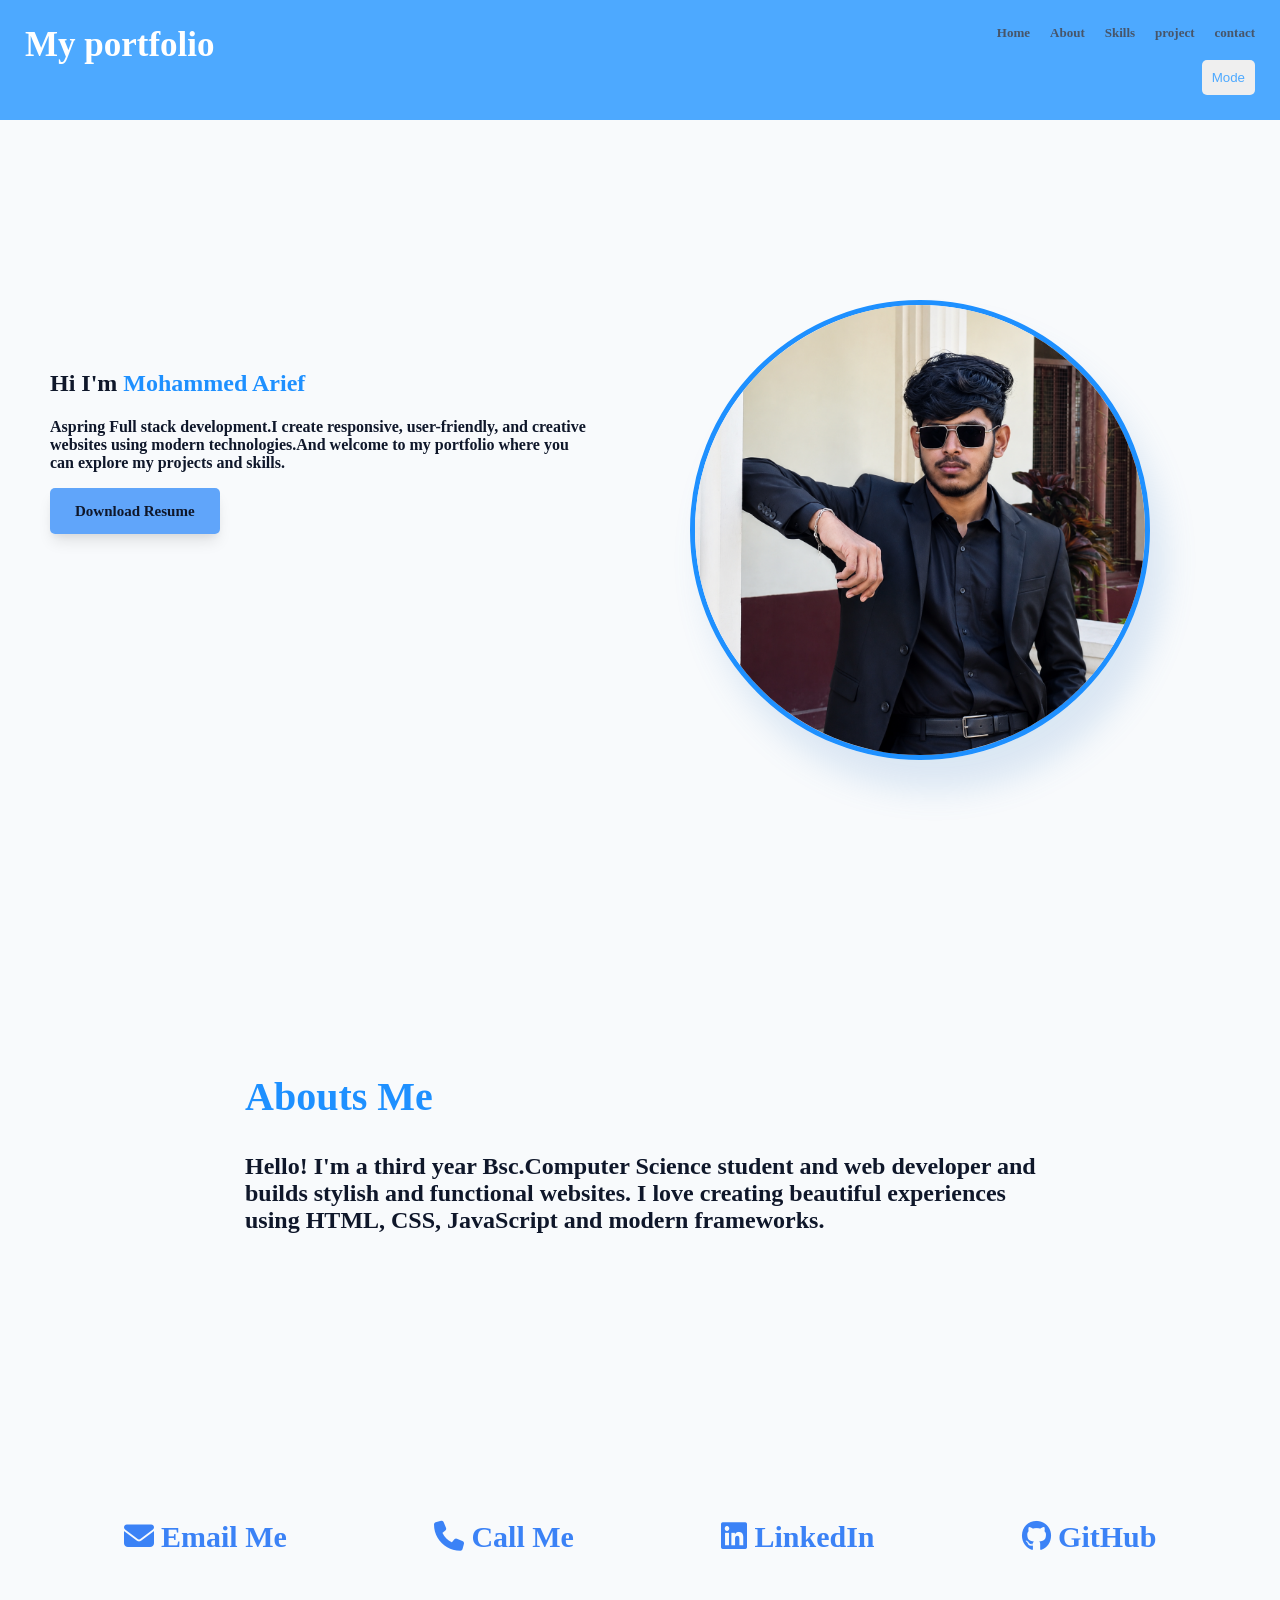
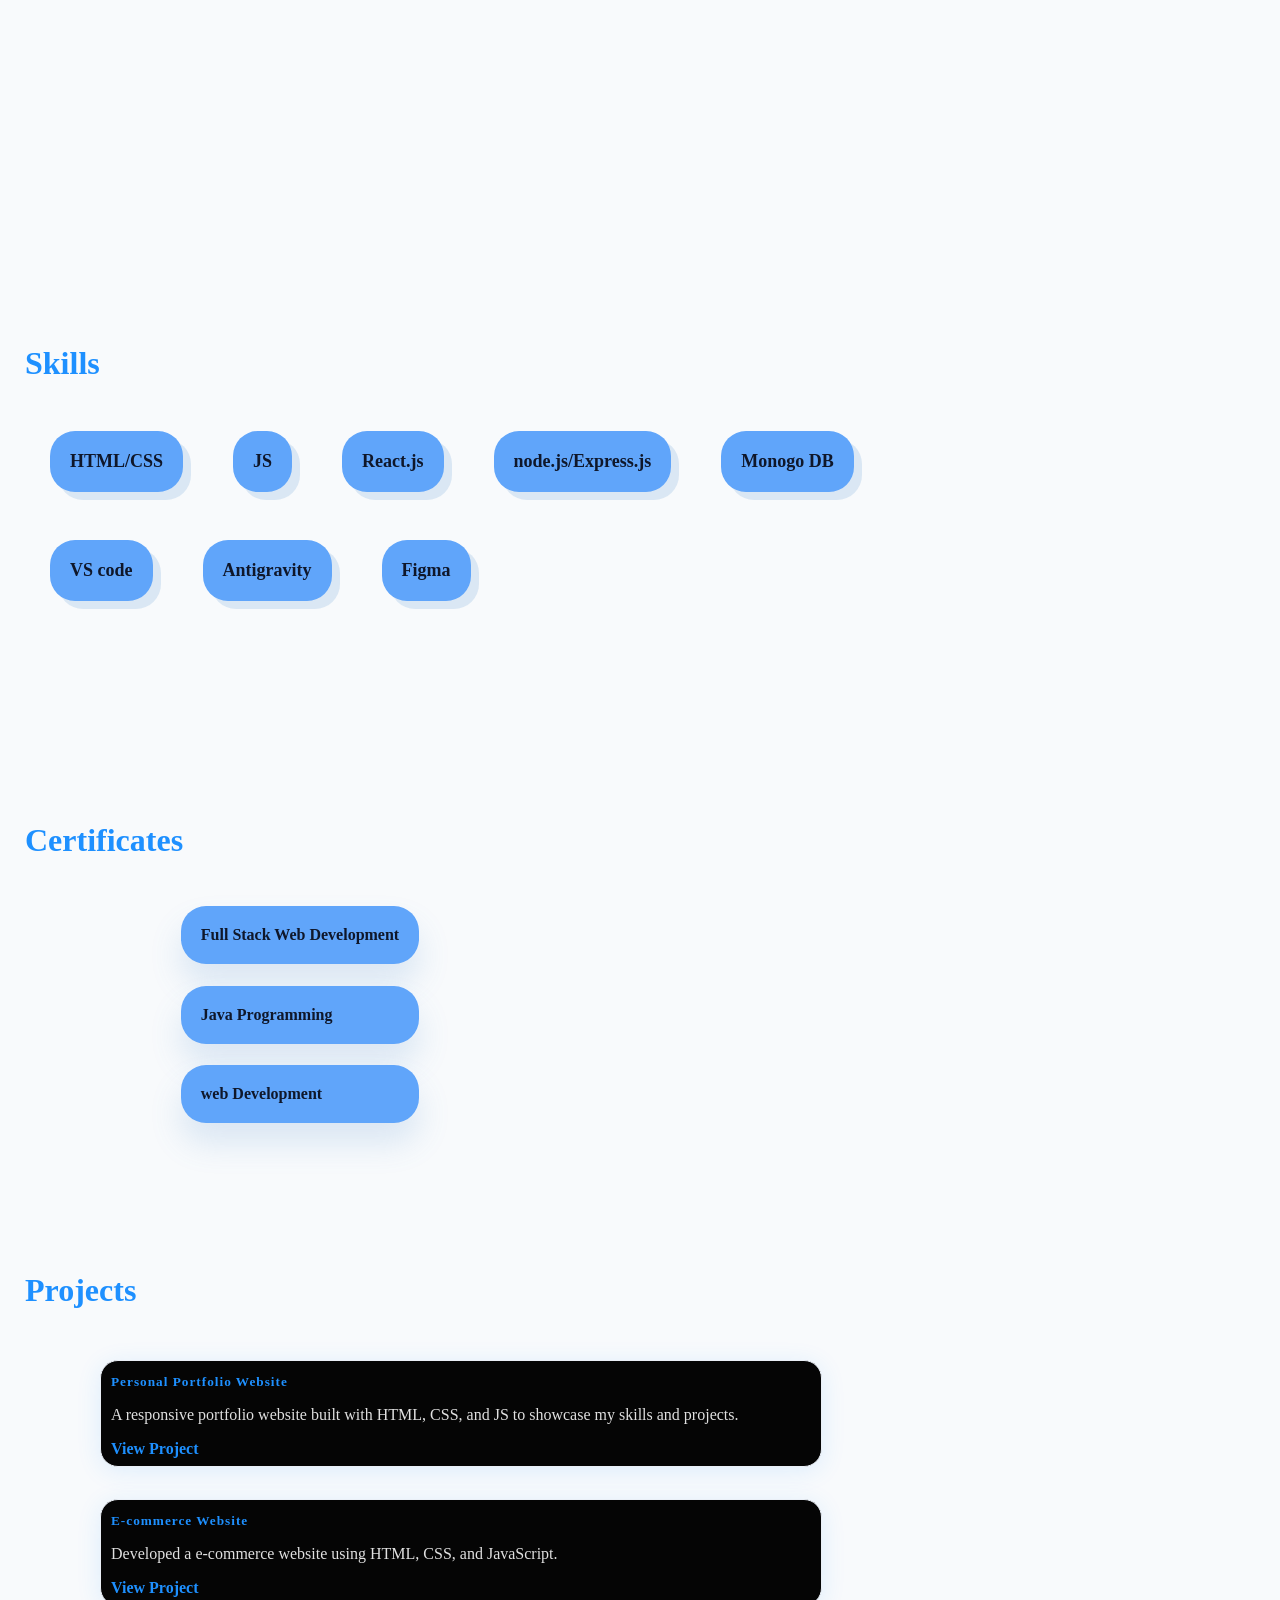
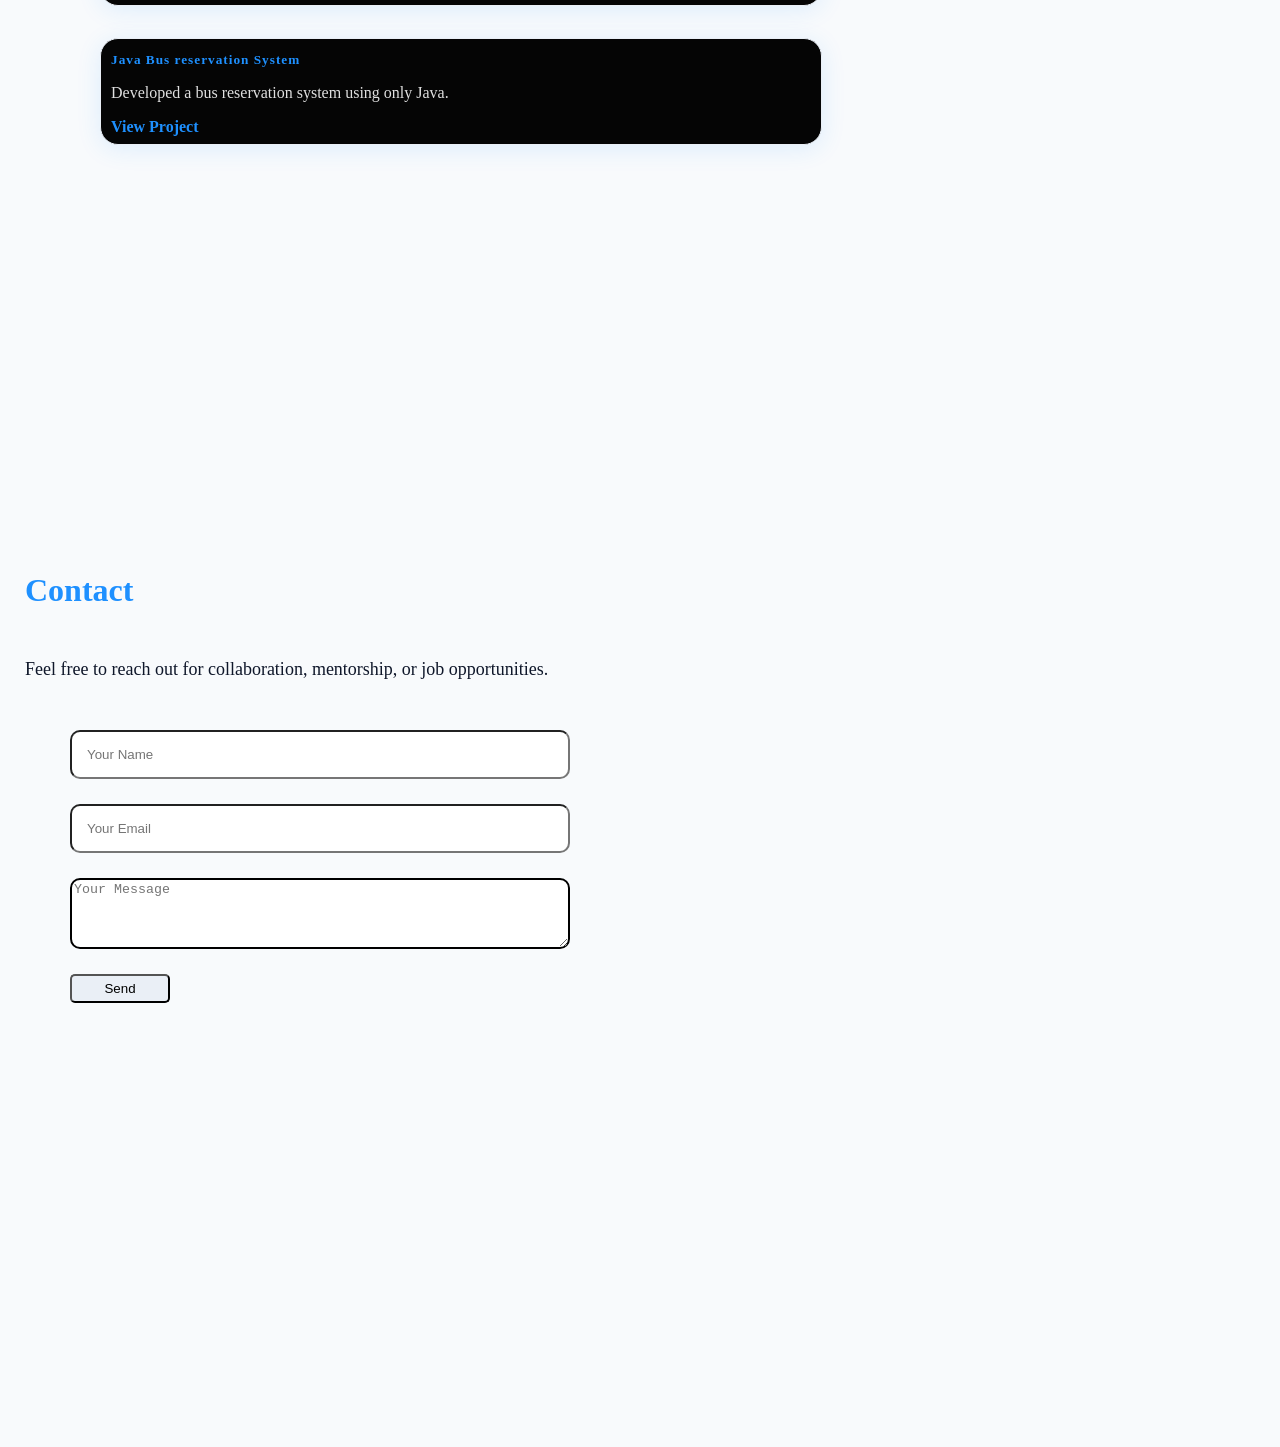
==== index.html @ 98b86778 "renamed to index" ====
<!DOCTYPE html>
<html lang="en">

<head>
    <meta charset="UTF-8">
    <meta name="viewport" content="width=device-width, initial-scale=1.0">
    <title>Document</title>
    <link rel="stylesheet" href="https://cdnjs.cloudflare.com/ajax/libs/font-awesome/6.5.1/css/all.min.css">


    <link rel="stylesheet" href="myportfolio.css" />
</head>

<body>
    <nav class="navbar">
        <div class="container">
            <div>
                <a class="heading">My portfolio</a>
            </div>
            <div class="lists">
                <a href="#Home">Home</a>
                <a href="#About">About</a>
                <a href="#Skills">Skills</a>
                <a href="#Project">project</a>
                <a href="#Contact">contact</a>
            </div>
            <div class="lists1">
                <div class="button">
                    <button onclick="darkmode()">Mode</button>
                </div>
            </div>


        </div>
    </nav>
    <section id="Home">
        <div class="home-objects">
            <div class="Hleft">
                <h1>Hi I'm <span style="color: #1e90ff;">Mohammed Arief</span> </h1>
                <h4>Aspring Full stack development.I create responsive, user-friendly, and creative websites using modern technologies.And welcome to my portfolio where you can explore my projects and skills.</h4>
                <a href="Mohammed_Arief_Resume (1).pdf" download class="download-btn">
                    Download Resume
                </a>
                
            </div>
            <div class="Hright"><img src="images\ChatGPT Image May 22, 2026, 04_46_04 PM.png" alt="Profile Image"></div>

        </div>

    </section>
    <section id="About">
        <div class="abouts">
            <div class="lAbout">
                <h1 class="aboutme">Abouts Me</h1>
                <h4>Hello! I'm a third year Bsc.Computer Science student and  web developer and  builds stylish and functional websites. I love creating
                    beautiful experiences using HTML, CSS, JavaScript and modern frameworks.</h4>
            </div>
            <!-- <div class="rAbout"></div> -->
        </div>

    </section>
    <section id="links">
        <div class="contactlinks">
            <a href="mailto:mohammedarief240@gmail.com"><i class="fa-solid fa-envelope"></i> Email Me</a>

            <a href="tel:+91 6383873039"><i class="fa-solid fa-phone"></i> Call Me</a>

            <a href="https://www.linkedin.com/in/mohammed-arief-81b434380" target="_blank"><i class="fa-brands fa-linkedin"></i>
                LinkedIn</a>

            <a href="https://github.com/MohammedArief507" target="_blank"><i class="fa-brands fa-github"></i> GitHub</a>
        </div>

    </section>

    <section id="Skills">
        <h1 class="skils">Skills</h1>
        <div class="Skills">
            <div class="sk">
                <h4>HTML/CSS</h4>
                <h4>JS</h4>
                <h4>React.js</h4>
                <h4>node.js/Express.js</h4>
                <h4>Monogo DB</h4>
            </div>
            <div class="sk">
                <h4>VS code</h4>
                <h4>Antigravity</h4>
                <h4>Figma</h4>
            </div>
        </div>

    </section>
    <section id="certificate">
        <h1 class="certi">Certificates</h1>
        <div class="certificates">
            <div class="cer">
                <h4 >Full Stack Web Development</h4>
                <h4>Java Programming</h4>
                <h4>web Development </h4>
            </div>
        </div>
    </section>
    <section id="Project">
        <h2 class="project1">Projects</h2>
        <div class="row">
            <div class="col">
                <div class="project-card">
                    <h5><i class="bi bi-window"></i> Personal Portfolio Website</h5>
                    <p>A responsive portfolio website built with HTML, CSS, and JS to showcase my skills and
                        projects.</p>
                    <a href="https://github.com/MohammedArief507/MY-Portfolio.git" target="_blank"><i class="bi bi-box-arrow-up-right"></i> View Project</a>
                </div>
            </div>
            <div class="col-md-6">
                <div class="project-card">
                    <h5><i class="bi bi-cloud-sun"></i> E-commerce Website</h5>
                    <p>Developed a e-commerce website using HTML, CSS, and JavaScript.</p>
                    <a href="https://github.com/MohammedArief507/simple-e-commerce-website-in-HTML-CSS-JS.git" target="_blank"><i class="bi bi-box-arrow-up-right"></i> View Project</a>
                </div>
            </div>
            <div class="col-md-6">
                <div class="project-card">
                    <h5><i class="bi bi-check2-square"></i> Java Bus reservation System</h5>
                    <p>Developed a bus reservation system using only Java.</p>
                    <a href="https://github.com/MohammedArief507/Bus-reservation-system-only-java-" target="_blank"><i class="bi bi-box-arrow-up-right"></i> View Project</a>
                </div>
            </div>
            <!-- <div class="col-md-6">
                <div class="project-card">
                    <h5><i class="bi bi-database"></i> Student Database System</h5>
                    <p>Created a Python-based student database system with CRUD operations and SQLite integration.</p>
                    <a href="#" target="_blank"><i class="bi bi-box-arrow-up-right"></i> View Project</a>
                </div> -->
        </div>
        </div>
        </div>
    </section>
    <section id="Contact">
        <div class="contact">
            <div class="contact1">Contact</div>
            <div class="contact2">Feel free to reach out for collaboration, mentorship, or job opportunities.</div>
            <div class="contact3">
                <input type="text" placeholder="Your Name" id="name">
                <input type="email" placeholder="Your Email" id="email">
                <textarea placeholder="Your Message" id="message"></textarea>
                <button class="send">Send</button>
            </div>
            <div class="contact4"></div>
        </div>

    </section>
    <script>
        function darkmode() {
            document.body.classList.toggle("dark-mode");

        }

    </script>



</body>

</html>
---- myportfolio.css ----
body{
    margin: 0;
    /* font-family: 'Lucida Sans', 'Lucida Sans Regular', 'Lucida Grande', 'Lucida Sans Unicode', Geneva, Verdana, sans-serif; */
    background-color: #F8FAFC;
    color: #0F172A;
     font-family: "Times New Roman", Times, serif;
}

.dark-mode{
    /* background-color: #0A192F;  */
    background-color: #0F172A;
    color: #F8FAFC;
}
.navbar{
    width: 100%;
    /* height: 10vh; */
    background: rgb(77, 169, 255);
    color: white;
    
}
.container{
    display: flex;
    justify-content: space-between;
    text-align: center;
    padding: 25px;
}
.heading{
    font-weight: 800;
    font-size: 35px;
}
.lists{
    display: flex;
    gap: 20px;
    font-weight: 600;
    font-size: small;
    position: fixed;
    z-index: 1000;
    right: 25px;
    font-family: serif;
    
}
.lists a{
    
    color: #475569;
    text-decoration: none;
    transition: 0.3s;
    
}
.lists a:hover, .lists a.active{
    color: #1e90ff;
    transform: scale(1.3);
    
      
}

.lists1 button{
    padding: 10px;
    color: rgb(77, 169, 255);
    border: none;
    border-radius: 5px;
    position: static;
   margin-top: 35px;
}
#Home{
    width: 100%;
    height: 100vh;
    
    
}
#About{
    width: 100%;
    height: 50vh;
    /* background-color: #F5F7FA; */
}
#links{
    width: 100%;
    height: 50vh;
    /* background-color: #F5F7FA; */
}
#Skills{
    width: 100%;
    height: 50vh;
    /* background-color: #EEF2F7; */
}
#Project{
    width: 100%;
    height: 100vh;
    /* background-color:#EEF2F7; */
}
#Contact{
    width: 100%;
    height: 100vh;
    /* background-color: #0A192F; */
    /* color: #ffffff; */
}
#certificate{
    width: 100%;
    height: 50vh;
}
.home-objects{
    display: flex;
    align-items: center;
    
    justify-content: space-around;
    width: 100%;
    height: 100vh;
    
}
.Hleft{
    /* background-color: black; */
    height: 60vh;
    width: 60vh;
    /* color: 0F172A; */
    padding-top: 100px ;
    transition: 0.8s;
}
.Hleft:hover{
     transform: scale(1.1);
}


.Hleft h4{
    margin-bottom: 30px;
}
.Hright{
    /* background-color: black; */
    height: 60vh;
    width: 60vh;
   
}
.Hright img{
    height: 50vh;
    width: 50vh; 
    border-radius: 50%;
    border: 5px solid #1e90ff;
    transition: 0.8s;
    box-shadow: 15px 30px 32px rgba(83, 145, 206, 0.18);
}
.Hright img:hover{
    transform: scale(1.3);
}
.download-btn{
    padding: 15px 25px;
    border-radius: 5px;
    background-color: #60A5FA;
    border: none;
    font-weight: 600;
    text-decoration: none;
    color: #0F172A;
    font-size: 15px;
    box-shadow: rgba(0, 0, 0, 0.1) 0px 10px 15px -3px, rgba(0, 0, 0, 0.05) 0px 4px 6px -2px;
}
.abouts{
    display: flex;
    justify-content: space-around;
    
}
.aboutme{
    
    font-size: 40px;
    font-size: 2rem;
    font-weight: 700;
    color: #1e90ff;
}
.lAbout{
    height: 50vh;
    width: 90vh;
    /* background-color: black; */
    
    padding-left: 20px;
    padding-top: 20px;
}
.lAbout h1{
    font-size: 40px;
}
.lAbout h4{
    font-size: x-large;
}
.rAbout{
    height: 50vh;
    width: 90vh;
    /* background-color: black; */
    color: white;
}
.contactlinks{
    /* text-align: center; */
    /* align-items: center; */
    display: flex;
    justify-content: space-around;
    flex-wrap: wrap;
    flex-direction: row;
    padding: 50px;
   
    
}
.contactlinks a{
    text-decoration: none;
    /* color: black; */
    font-size: 30px;
    font-weight: 800;
    transition: 0.2s;
    color: #3B82F6;
    
    
}
.contactlinks a:hover{
    color: #60A5FA;
    transform: translateY(-15px);
    
    border-radius: 5px;
    padding: 3px;
    background-color: #eaeff6;
    
}
.skils{
    margin: 0;
    padding: 25px;
    font-size: 2rem;
    font-weight: 700;
    color: #1e90ff;
    
    
        

}
.Skills{
    display: flex;
    flex-direction: column;
    justify-content: space-around;
    
    
    
}
.Skills h4{
    padding: 20px;
    border-radius: 25px;
    background-color: #60A5FA;
    transition: 0.2s; 
     box-shadow: 8px 8px 0px rgba(83, 145, 206, 0.18);
}
.Skills h4:hover{
    transform: translateY(-15px);
    cursor: pointer;
    
}


.sk{
    font-size: large;
    font-weight: 800;
    display: flex;
    flex-direction: row;
    gap:50px;
    padding-left: 50px;

}
.certi{
    padding: 25px;
    font-size: 40px;
    font-size: 2rem;
    font-weight: 700;
    color: #1e90ff;
    padding-bottom: 0px;
}
.certificates{
    display: flex;
    justify-content: space-around;
    flex-wrap: wrap;
    padding: 50px;
    padding-top: 0px;
    
   
    width: 500px;
    align-items: center;
    
    margin-top: 0px;
}
.cer h4{
    padding: 20px;
    border-radius: 25px;
    background-color: #60A5FA;
    transition: 0.1s; 
    box-shadow: 0px 20px 32px rgba(83, 145, 206, 0.18);
}
.cer h4:hover{
    transform: scaleY(1.2);
    border: 3px solid darkblue;
}

.projects{
    display: flex;
    justify-content: space-around;
    flex-wrap: wrap;
    padding: 50px;
    background-color: rgb(246, 207, 149);
    width: 700px;
    height: 80vh;
    align-items: center;
    margin: 100px;
    margin-top: 0px;
}
.project{
    width: 700px;
    background: #EEF2F7;
    margin:  black 3px;
}
.project-card {
      background: rgb(5, 5, 5);
      border-radius: 18px;
      box-shadow: 0 4px 24px rgba(30,144,255,0.12);
      padding: 8px 10px;
      margin-bottom: 32px;
      transition: box-shadow 0.3s, transform 0.3s;
      position: relative;
      overflow: hidden;
      color: #e0e0e0;
      border: 1px solid #eaeff6;
      width: 700px;
      margin-left: 100px;
      flex-direction: row;
    }
    .project-card:hover {
      box-shadow: 0 12px 48px rgba(30,144,255,0.22);
      transform: translateY(-8px) scale(1.03);
      border: 2px solid #1e90ff;
    }
    .project-card h5 {
      color: #1e90ff;
      font-weight: 700;
      margin-bottom: 10px;
      letter-spacing: 1px;
      margin-top: 5px;
    }
    .project-card a {
      color: #1e90ff;
      font-weight: 600;
      text-decoration: none;
      transition: color 0.2s;
    }
    .project-card a:hover {
      color: #e0e0e0;
      text-decoration: underline;
    }
    .contact1{
        padding: 25px;
        font-size: 50px;
        font-size: 2rem;
    font-weight: 700;
    color: #1e90ff;

    }
    .contact2{
        padding: 25px;
        font-size: large;
        font-weight: 500;
    }
    .contact3{
        padding: 25px;
        display: flex;
        flex-direction: column;
        width: 500px;
        gap: 25px;
         padding-left: 70px;
    }
    .contact3 input{
        padding: 15px;
        border-radius: 10px;
        
    }
    .contact3 input:hover, .contact3 textarea:hover{
        border: 3px solid #1e90ff;
    }
    
    .contact4{
        padding: 25px;
    }
#message{
    padding-bottom: 35px;
    border-radius: 10px;
    border: 2px solid black;
}
.send{
    width: 100px;
    padding: 5px;
    border-radius: 5px;
    background-color: #eaeff6;

}
.project1{
    padding: 25px;
        font-size: 50px;
        font-size: 2rem;
    font-weight: 700;
    color: #1e90ff;
        margin-top: 0px;

}

@media only screen and (max-width: 768px) {
    .container {
        flex-direction: column;
        align-items: center;
        gap: 15px;
        padding: 20px;
    }

    .lists {
        position: static;
        flex-wrap: wrap;
        justify-content: center;
        gap: 12px;
        right: auto;
        margin: 0;
        width: 100%;
    }

    .lists a {
        font-size: 0.95rem;
        padding: 8px 12px;
    }

    .lists1 button {
        margin-top: 0;
    }

    .home-objects,
    .abouts,
    .contactlinks,
    .Skills {
        flex-direction: column;
        align-items: center;
        text-align: center;
    }
   .aboutme{
    padding-top: 80px;
   }

    .home-objects {
        height: auto;
        padding: 40px 0;
    }
    .contactlinks {
        gap: 20px;
    }

    .Hleft,
    .Hright,
    .lAbout,
    .rAbout,
    .contact3 {
        width: 100%;
        max-width: 520px;
    }

    .Hleft {
        padding-top: 40px;
    }

    .Hleft h1 {
        font-size: 2rem;
    }

    .Hleft h4 {
        font-size: 1rem;
        line-height: 1.7;
    }

    .Hright img {
        width: 100%;
        height: auto;
        max-width: 320px;
        margin: 20px auto 0;
        display: block;
    }

    .about-me,
    .skils,
    .project1,
    .contact1 {
        font-size: 2rem;
    }

    #About,
    #links,
    #Skills,
    #Project,
    #Contact {
        height: auto;
        padding: 40px 20px;
    }

    .contactlinks {
        padding: 20px;
        gap: 12px;
    }

    .contactlinks a {
        font-size: 1.1rem;
    }

    .sk {
        flex-direction: column;
        gap: 15px;
        padding-left: 0;
    }

    .Skills h4 {
        width: 100%;
        max-width: 520px;
        margin: 0 auto 16px;
    }

    .project-card {
        width: calc(100% - 24px);
        margin-left: 0;
        margin: 0 auto 24px;
        padding: 20px;
    }

    .projects {
        width: 100%;
        padding: 20px 10px;
        margin: 0;
        background-color: transparent;
    }

    .contact3 {
        padding: 0;
    }

    .contact3 input,
    .contact3 textarea {
        width: 100%;
        box-sizing: border-box;
    }

    
    .col-md-6, .contact3 input, .contact3 textarea {
        width: 350px;
    
    } 
    
}

@media only screen and (max-width: 480px) {
    .heading {
        font-size: 1.3rem;
    }
    

    .lists a {
        font-size: 0.9rem;
    }

    .download-btn {
        padding: 12px 18px;
        font-size: 14px;
    }

    .contact1,
    .contact2,
    .project1 {
        font-size: 1.7rem;
    }

    .contact2 {
        padding: 0 10px 20px;
    }

    .contact3 {
        gap: 16px;
    }
    .certificates{
        width: 300px;
    } 
    
}
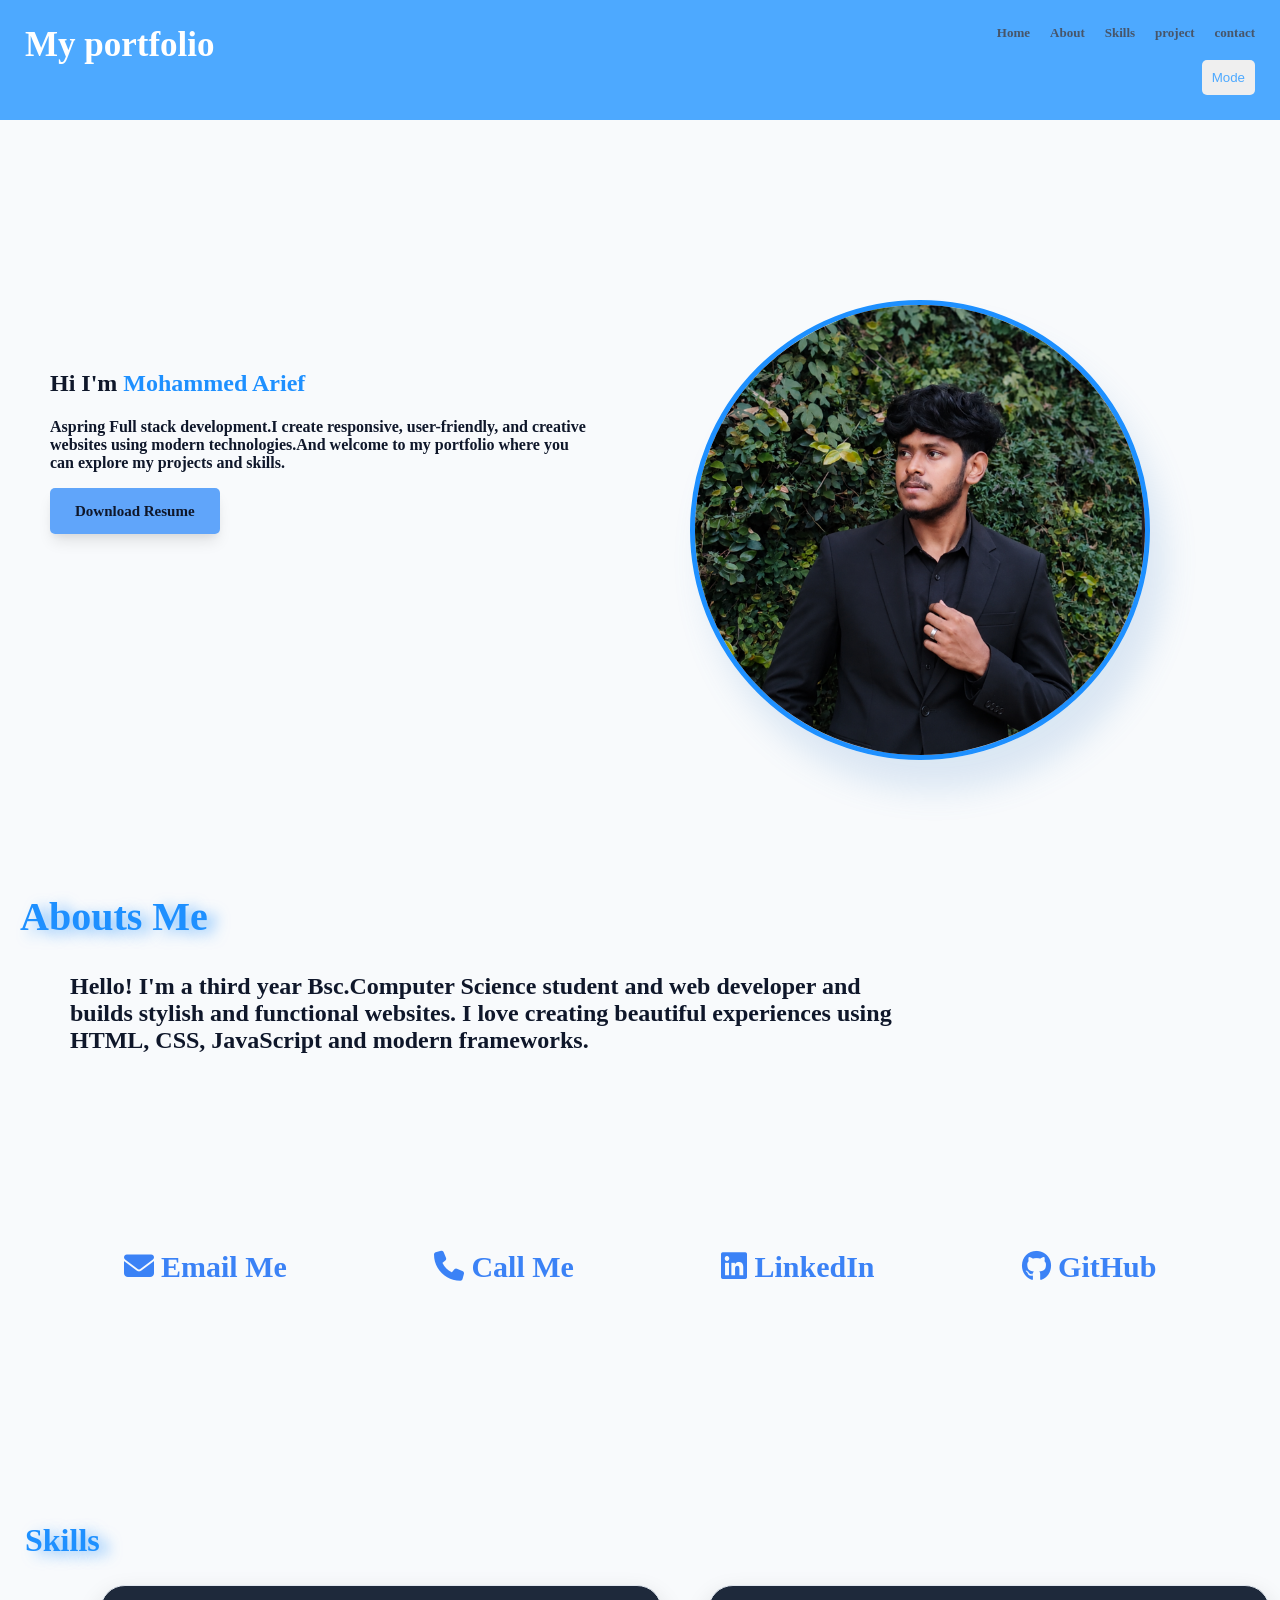
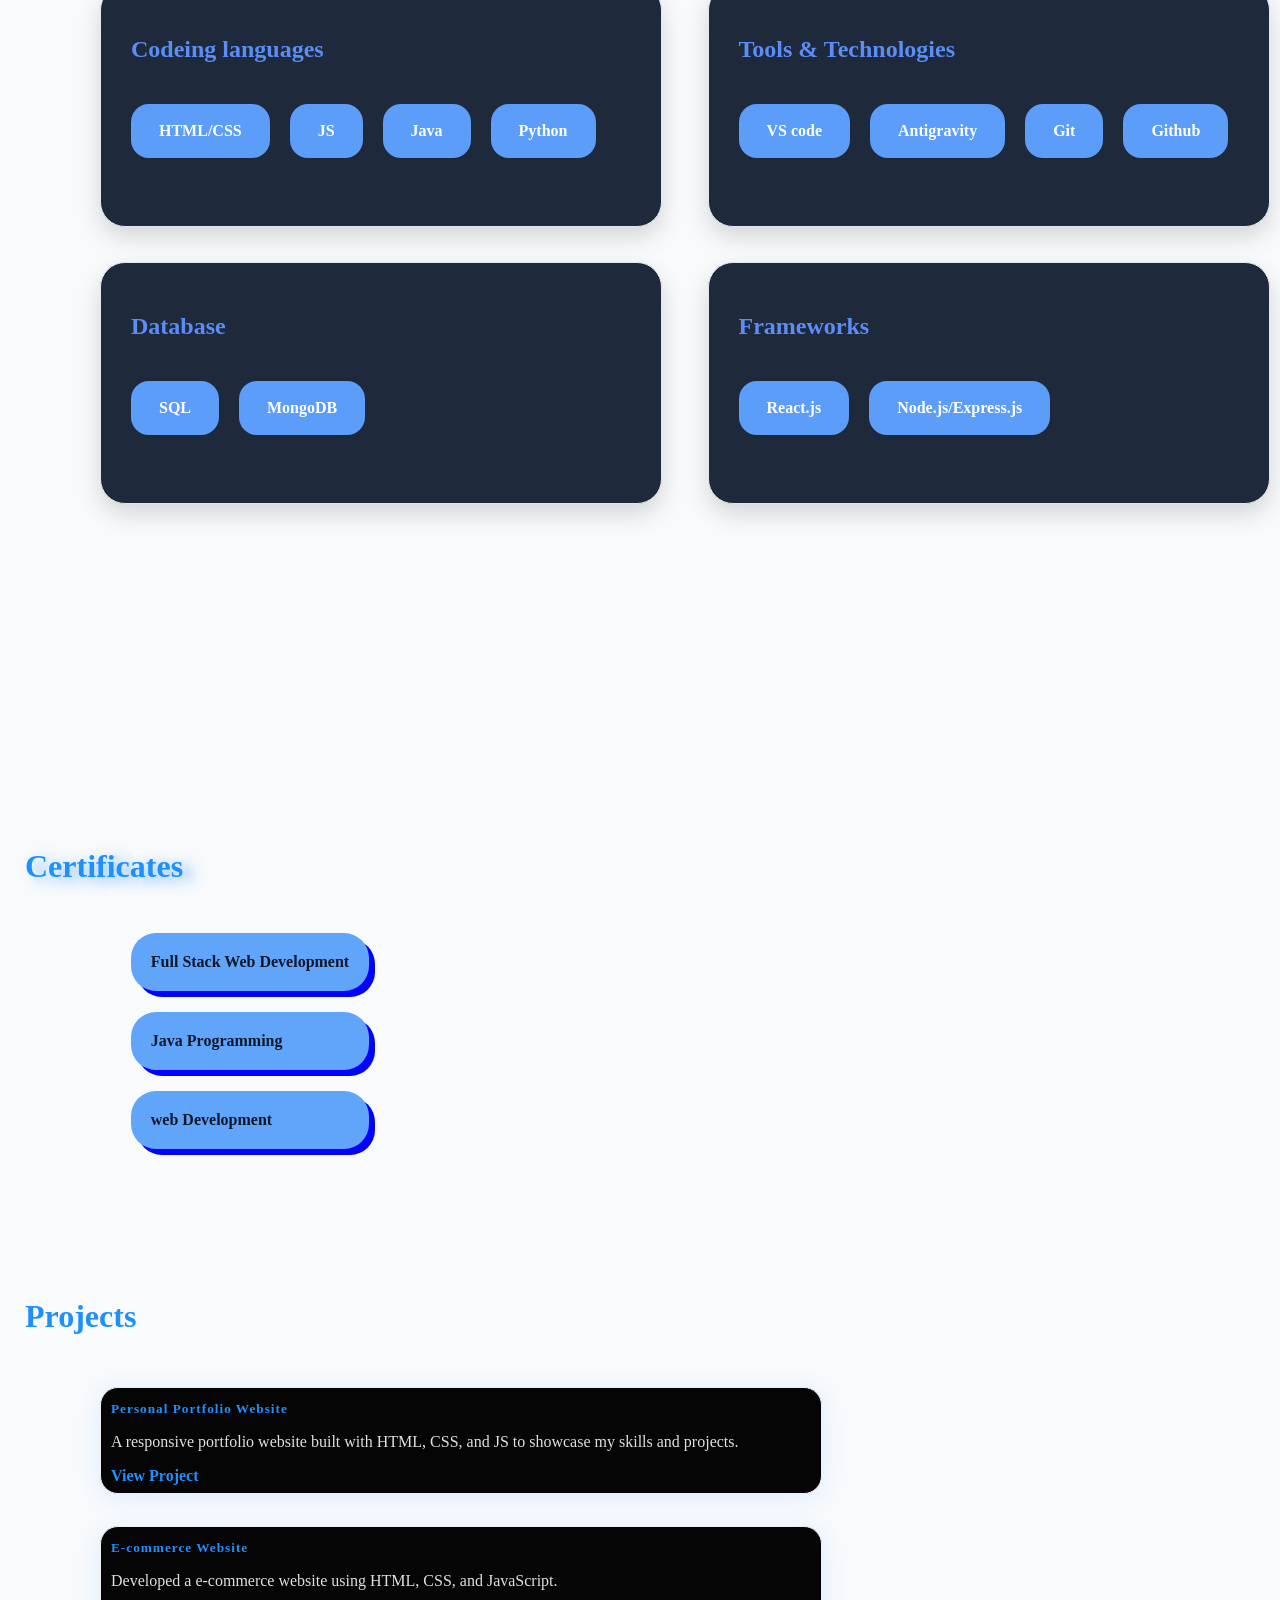
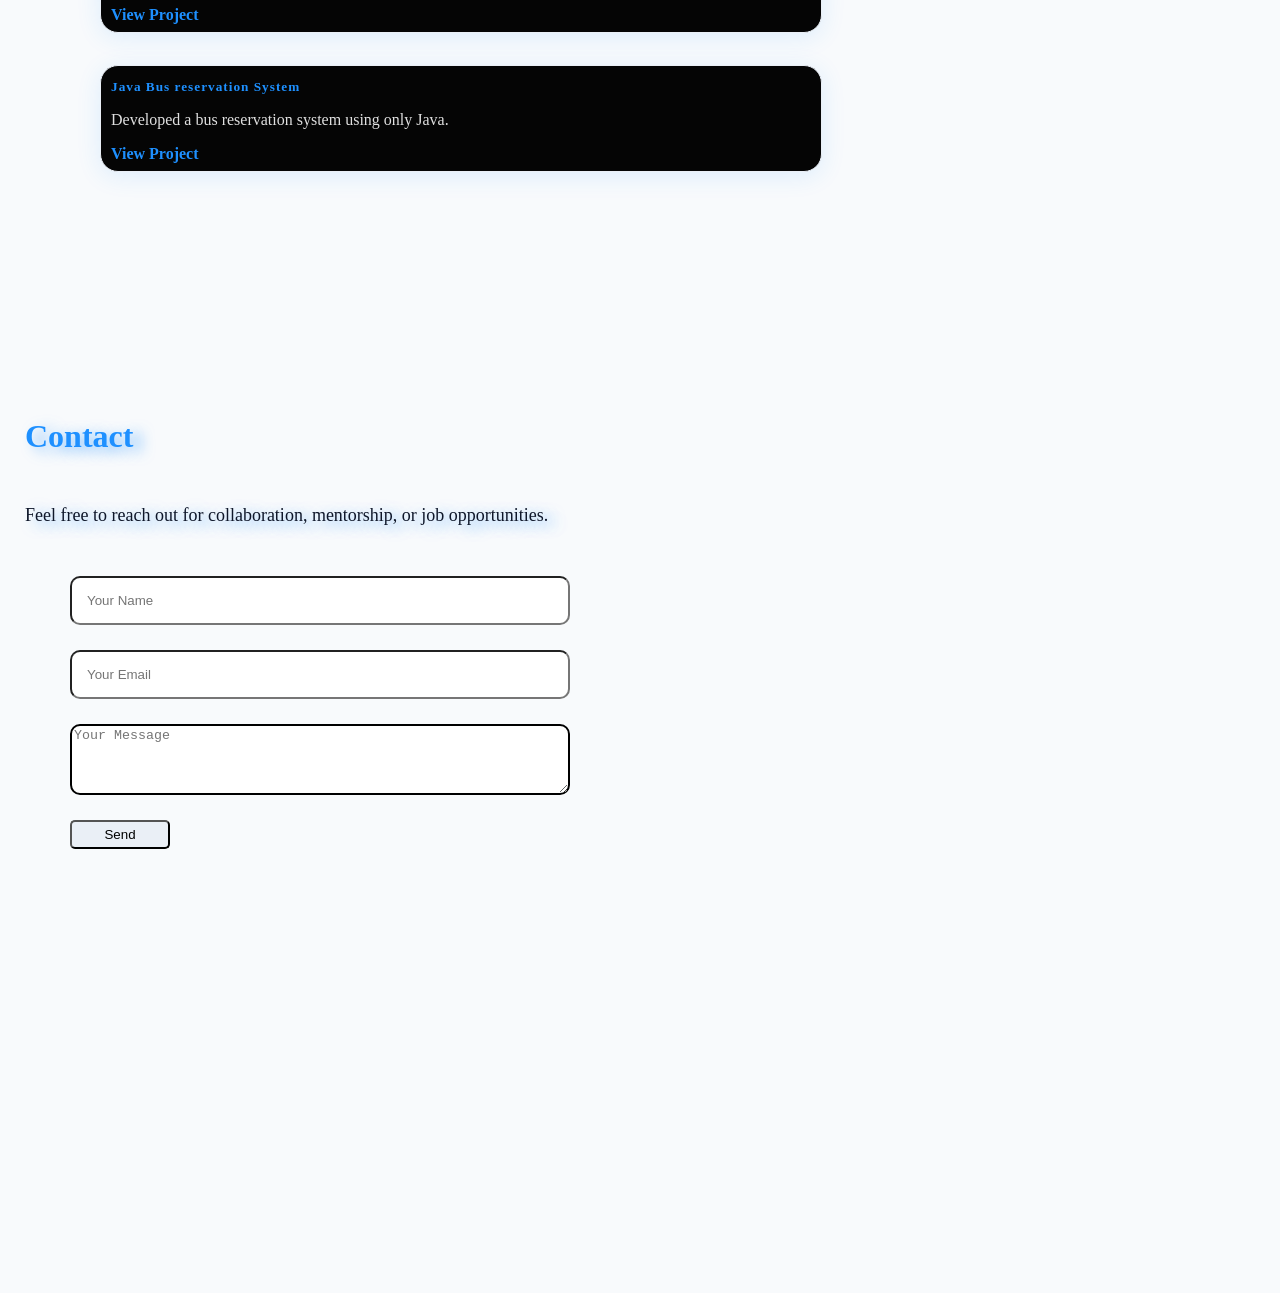
==== commit 5919c81d: "Updated some change" ====
--- a/index.html
+++ b/index.html
@@ -37,13 +37,14 @@
         <div class="home-objects">
             <div class="Hleft">
                 <h1>Hi I'm <span style="color: #1e90ff;">Mohammed Arief</span> </h1>
-                <h4>Aspring Full stack development.I create responsive, user-friendly, and creative websites using modern technologies.And welcome to my portfolio where you can explore my projects and skills.</h4>
+                <h4>Aspring Full stack development.I create responsive, user-friendly, and creative websites using
+                    modern technologies.And welcome to my portfolio where you can explore my projects and skills.</h4>
                 <a href="Mohammed_Arief_Resume (1).pdf" download class="download-btn">
                     Download Resume
                 </a>
-                
+
             </div>
-            <div class="Hright"><img src="images\ChatGPT Image May 22, 2026, 04_46_04 PM.png" alt="Profile Image"></div>
+            <div class="Hright"><img src="images/Screenshot 2026-05-25 181559.png" alt="Profile Image"></div>
 
         </div>
 
@@ -52,7 +53,8 @@
         <div class="abouts">
             <div class="lAbout">
                 <h1 class="aboutme">Abouts Me</h1>
-                <h4>Hello! I'm a third year Bsc.Computer Science student and  web developer and  builds stylish and functional websites. I love creating
+                <h4>Hello! I'm a third year Bsc.Computer Science student and web developer and builds stylish and
+                    functional websites. I love creating
                     beautiful experiences using HTML, CSS, JavaScript and modern frameworks.</h4>
             </div>
             <!-- <div class="rAbout"></div> -->
@@ -65,7 +67,8 @@
 
             <a href="tel:+91 6383873039"><i class="fa-solid fa-phone"></i> Call Me</a>
 
-            <a href="https://www.linkedin.com/in/mohammed-arief-81b434380" target="_blank"><i class="fa-brands fa-linkedin"></i>
+            <a href="https://www.linkedin.com/in/mohammed-arief-81b434380" target="_blank"><i
+                    class="fa-brands fa-linkedin"></i>
                 LinkedIn</a>
 
             <a href="https://github.com/MohammedArief507" target="_blank"><i class="fa-brands fa-github"></i> GitHub</a>
@@ -76,17 +79,38 @@
     <section id="Skills">
         <h1 class="skils">Skills</h1>
         <div class="Skills">
+            
             <div class="sk">
-                <h4>HTML/CSS</h4>
-                <h4>JS</h4>
-                <h4>React.js</h4>
-                <h4>node.js/Express.js</h4>
-                <h4>Monogo DB</h4>
+                <h2>Codeing languages</h2>
+                <div class="skill-items">
+                    <h4>HTML/CSS</h4>
+                    <h4>JS</h4>
+                    <h4>Java</h4>
+                    <h4>Python</h4>
+                </div>
             </div>
             <div class="sk">
-                <h4>VS code</h4>
-                <h4>Antigravity</h4>
-                <h4>Figma</h4>
+                <h2>Tools & Technologies</h2>
+                <div class="skill-items">
+                    <h4>VS code</h4>
+                    <h4>Antigravity</h4>
+                    <h4>Git</h4>
+                    <h4>Github</h4>
+                </div>
+            </div>
+            <div class="sk">
+                <h2>Database</h2>
+                <div class="skill-items">
+                    <h4>SQL</h4>
+                    <h4>MongoDB</h4>
+                </div>
+            </div>
+            <div class="sk">
+                <h2>Frameworks</h2>
+                <div class="skill-items">
+                    <h4>React.js</h4>
+                    <h4>Node.js/Express.js</h4>
+                </div>
             </div>
         </div>
 
@@ -95,7 +119,7 @@
         <h1 class="certi">Certificates</h1>
         <div class="certificates">
             <div class="cer">
-                <h4 >Full Stack Web Development</h4>
+                <h4>Full Stack Web Development</h4>
                 <h4>Java Programming</h4>
                 <h4>web Development </h4>
             </div>
@@ -104,26 +128,29 @@
     <section id="Project">
         <h2 class="project1">Projects</h2>
         <div class="row">
-            <div class="col">
+            <div class="col-md-6">
                 <div class="project-card">
                     <h5><i class="bi bi-window"></i> Personal Portfolio Website</h5>
                     <p>A responsive portfolio website built with HTML, CSS, and JS to showcase my skills and
                         projects.</p>
-                    <a href="https://github.com/MohammedArief507/MY-Portfolio.git" target="_blank"><i class="bi bi-box-arrow-up-right"></i> View Project</a>
+                    <a href="https://github.com/MohammedArief507/MY-Portfolio.git" target="_blank"><i
+                            class="bi bi-box-arrow-up-right"></i> View Project</a>
                 </div>
             </div>
             <div class="col-md-6">
                 <div class="project-card">
                     <h5><i class="bi bi-cloud-sun"></i> E-commerce Website</h5>
                     <p>Developed a e-commerce website using HTML, CSS, and JavaScript.</p>
-                    <a href="https://github.com/MohammedArief507/simple-e-commerce-website-in-HTML-CSS-JS.git" target="_blank"><i class="bi bi-box-arrow-up-right"></i> View Project</a>
+                    <a href="https://github.com/MohammedArief507/simple-e-commerce-website-in-HTML-CSS-JS.git"
+                        target="_blank"><i class="bi bi-box-arrow-up-right"></i> View Project</a>
                 </div>
             </div>
             <div class="col-md-6">
                 <div class="project-card">
                     <h5><i class="bi bi-check2-square"></i> Java Bus reservation System</h5>
                     <p>Developed a bus reservation system using only Java.</p>
-                    <a href="https://github.com/MohammedArief507/Bus-reservation-system-only-java-" target="_blank"><i class="bi bi-box-arrow-up-right"></i> View Project</a>
+                    <a href="https://github.com/MohammedArief507/Bus-reservation-system-only-java-" target="_blank"><i
+                            class="bi bi-box-arrow-up-right"></i> View Project</a>
                 </div>
             </div>
             <!-- <div class="col-md-6">
--- a/myportfolio.css
+++ b/myportfolio.css
@@ -48,8 +48,7 @@
 }
 .lists a:hover, .lists a.active{
     color: #1e90ff;
-    transform: scale(1.3);
-    
+    transform: scale(1.3); 
       
 }
 
@@ -63,28 +62,28 @@
 }
 #Home{
     width: 100%;
+    height: 80vh;
+    
+    
+}
+#About{
+    width: 100%;
+    height: 40vh;
+    /* background-color: #F5F7FA; */
+}
+#links{
+    width: 100%;
+    height: 30vh;
+    /* background-color: #F5F7FA; */
+}
+#Skills{
+    width: 100%;
     height: 100vh;
-    
-    
-}
-#About{
-    width: 100%;
-    height: 50vh;
-    /* background-color: #F5F7FA; */
-}
-#links{
-    width: 100%;
-    height: 50vh;
-    /* background-color: #F5F7FA; */
-}
-#Skills{
-    width: 100%;
-    height: 50vh;
     /* background-color: #EEF2F7; */
 }
 #Project{
     width: 100%;
-    height: 100vh;
+    height: 80vh;
     /* background-color:#EEF2F7; */
 }
 #Contact{
@@ -114,10 +113,6 @@
     padding-top: 100px ;
     transition: 0.8s;
 }
-.Hleft:hover{
-     transform: scale(1.1);
-}
-
 
 .Hleft h4{
     margin-bottom: 30px;
@@ -136,9 +131,7 @@
     transition: 0.8s;
     box-shadow: 15px 30px 32px rgba(83, 145, 206, 0.18);
 }
-.Hright img:hover{
-    transform: scale(1.3);
-}
+
 .download-btn{
     padding: 15px 25px;
     border-radius: 5px;
@@ -151,20 +144,19 @@
     box-shadow: rgba(0, 0, 0, 0.1) 0px 10px 15px -3px, rgba(0, 0, 0, 0.05) 0px 4px 6px -2px;
 }
 .abouts{
-    display: flex;
-    justify-content: space-around;
+    display: flex;   
     
 }
 .aboutme{
-    
     font-size: 40px;
     font-size: 2rem;
     font-weight: 700;
     color: #1e90ff;
+    text-shadow: 9px 4px 14px rgba(30,144,255,0.61);
 }
 .lAbout{
     height: 50vh;
-    width: 90vh;
+    width: 100vh;
     /* background-color: black; */
     
     padding-left: 20px;
@@ -172,9 +164,11 @@
 }
 .lAbout h1{
     font-size: 40px;
+    
 }
 .lAbout h4{
     font-size: x-large;
+    padding-left: 50px;
 }
 .rAbout{
     height: 50vh;
@@ -212,48 +206,81 @@
     background-color: #eaeff6;
     
 }
-.skils{
-    margin: 0;
+
+
+#Skills h1{
+    
+    
     padding: 25px;
+    font-size: 40px;
     font-size: 2rem;
     font-weight: 700;
     color: #1e90ff;
-    
-    
-        
-
-}
+    padding-bottom: 0px;
+    text-shadow: 9px 4px 14px rgba(30,144,255,0.61);
+}
+
+
 .Skills{
+    display: grid;
+    grid-template-columns: repeat(2, 1fr);
+    gap: 35px;
+    justify-content: center;
+    padding-left: 100px;
+    
+}
+
+
+.sk{
+    background: #1E293B;
+    padding: 30px;
+    border-radius: 25px;
+    min-height: 180px;
+    border: 1px solid #E2E8F0;
+    box-shadow: 0 10px 25px rgba(0,0,0,0.15);
+    transition: 0.3s ease;
+    width: 500px;
+    
+     
+}
+
+
+.sk:hover{
+   box-shadow: 0 12px 48px rgba(30,144,255,0.22);
+      transform: translateY(-8px) scale(1.03);
+      border: 2px solid #1e90ff;
+}
+.sk h2{
+    
+    color: #5b8df7;
+    
+}
+.skill-items{
     display: flex;
-    flex-direction: column;
-    justify-content: space-around;
-    
-    
-    
-}
-.Skills h4{
-    padding: 20px;
-    border-radius: 25px;
-    background-color: #60A5FA;
-    transition: 0.2s; 
-     box-shadow: 8px 8px 0px rgba(83, 145, 206, 0.18);
-}
-.Skills h4:hover{
-    transform: translateY(-15px);
+    flex-wrap: wrap;
+    gap: 20px;
+}
+
+
+.skill-items h4{
+    background: #5b9df9;
+    color: white;
+    padding: 18px 28px;
+    border-radius: 18px;
+    
+    font-weight: 700;
+    
+    transition: 0.3s;
+}
+
+
+.skill-items h4:hover{
+    transform: scale(1.05);
     cursor: pointer;
-    
-}
-
-
-.sk{
-    font-size: large;
-    font-weight: 800;
-    display: flex;
-    flex-direction: row;
-    gap:50px;
-    padding-left: 50px;
-
-}
+}
+
+
+
 .certi{
     padding: 25px;
     font-size: 40px;
@@ -261,6 +288,7 @@
     font-weight: 700;
     color: #1e90ff;
     padding-bottom: 0px;
+    text-shadow: 9px 4px 14px rgba(30,144,255,0.61);
 }
 .certificates{
     display: flex;
@@ -270,7 +298,7 @@
     padding-top: 0px;
     
    
-    width: 500px;
+    width: 400px;
     align-items: center;
     
     margin-top: 0px;
@@ -280,14 +308,15 @@
     border-radius: 25px;
     background-color: #60A5FA;
     transition: 0.1s; 
-    box-shadow: 0px 20px 32px rgba(83, 145, 206, 0.18);
+    box-shadow: 6px 6px 0px 0px blue;
+   
 }
 .cer h4:hover{
     transform: scaleY(1.2);
     border: 3px solid darkblue;
 }
 
-.projects{
+/* .projects{
     display: flex;
     justify-content: space-around;
     flex-wrap: wrap;
@@ -298,7 +327,7 @@
     align-items: center;
     margin: 100px;
     margin-top: 0px;
-}
+} */
 .project{
     width: 700px;
     background: #EEF2F7;
@@ -347,12 +376,13 @@
         font-size: 2rem;
     font-weight: 700;
     color: #1e90ff;
-
+    text-shadow: 9px 4px 14px rgba(30,144,255,0.61);
     }
     .contact2{
         padding: 25px;
         font-size: large;
         font-weight: 500;
+        text-shadow: 9px 4px 14px rgba(30,144,255,0.61);
     }
     .contact3{
         padding: 25px;
@@ -488,6 +518,12 @@
         height: auto;
         padding: 40px 20px;
     }
+    .lAbout {
+        padding: 0px;
+    }
+    .lAbout h4{
+        padding-left: 0px;
+    }
 
     .contactlinks {
         padding: 20px;
@@ -539,6 +575,17 @@
         width: 350px;
     
     } 
+    .Skills{
+        grid-template-columns: 1fr;
+    }
+
+    .sk h2{
+        font-size: 32px;
+    }
+
+    .skill-items h4{
+        font-size: 20px;
+    }
     
 }
 
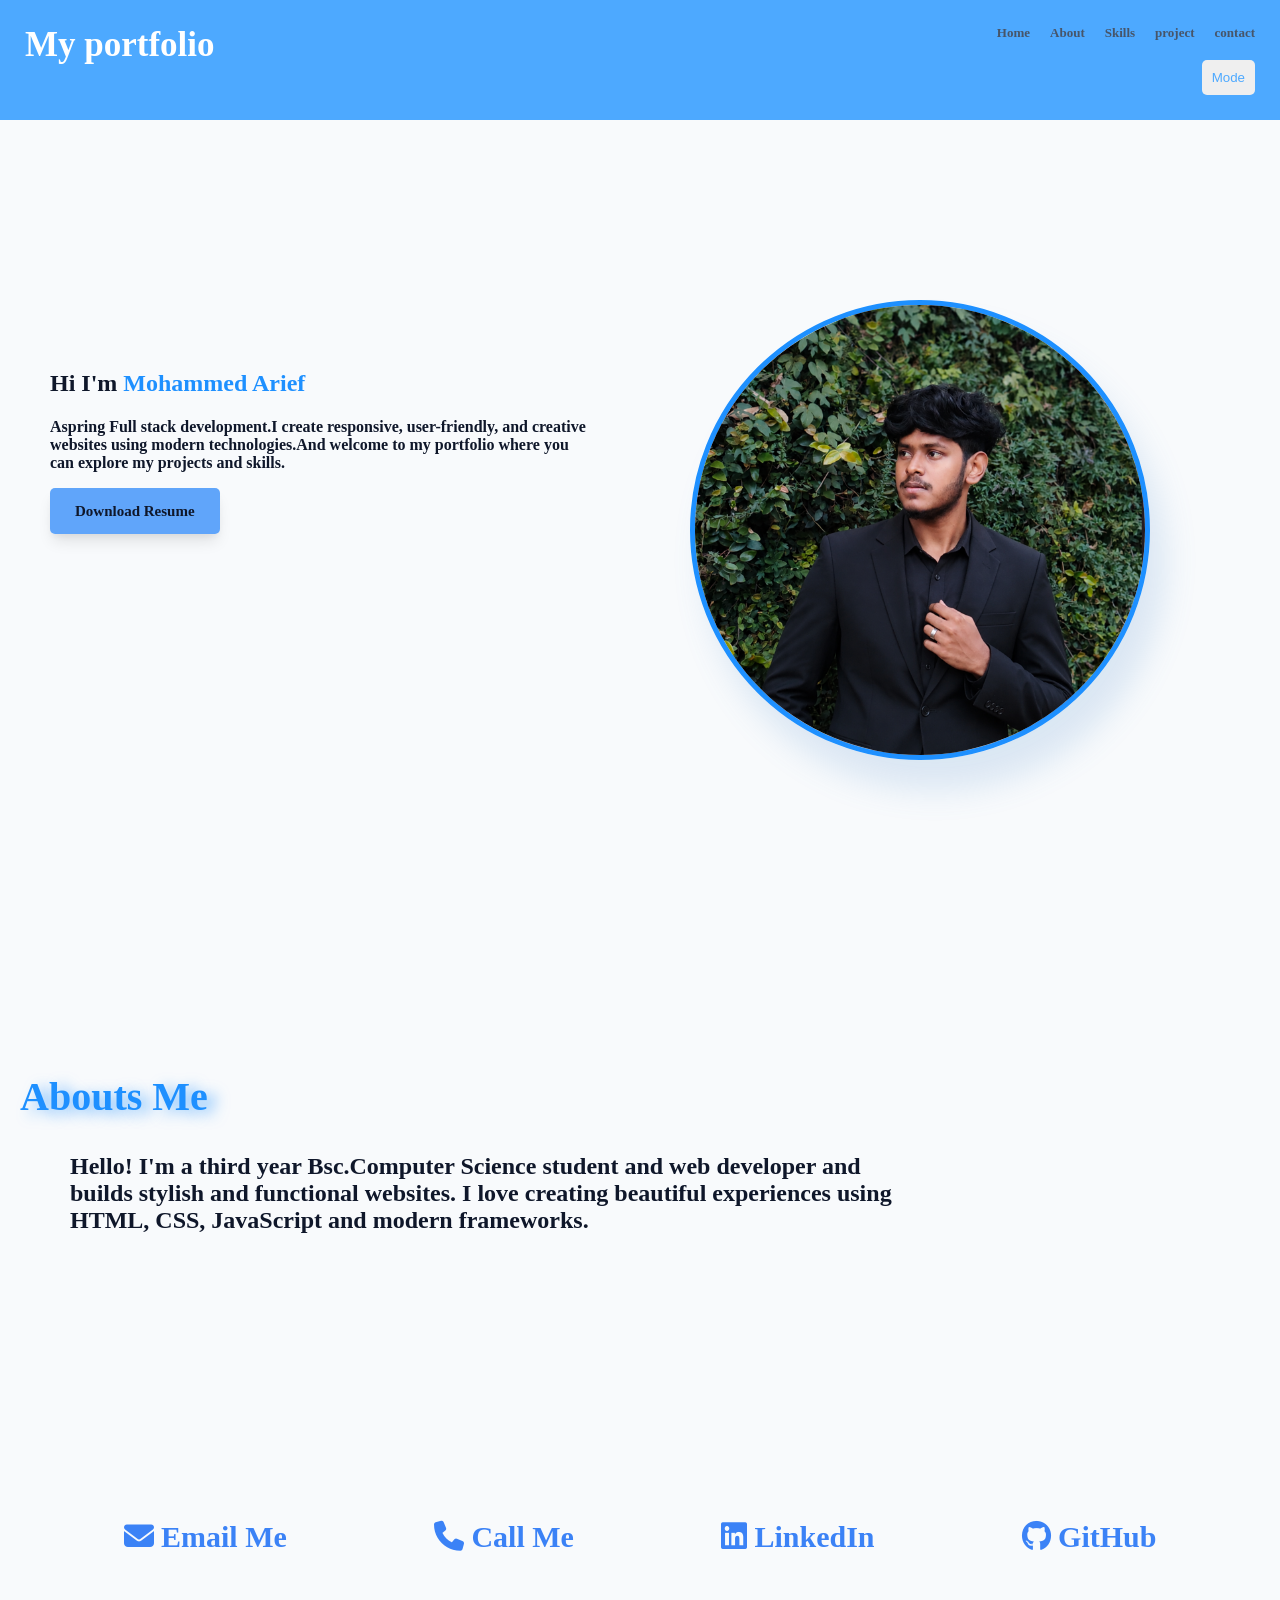
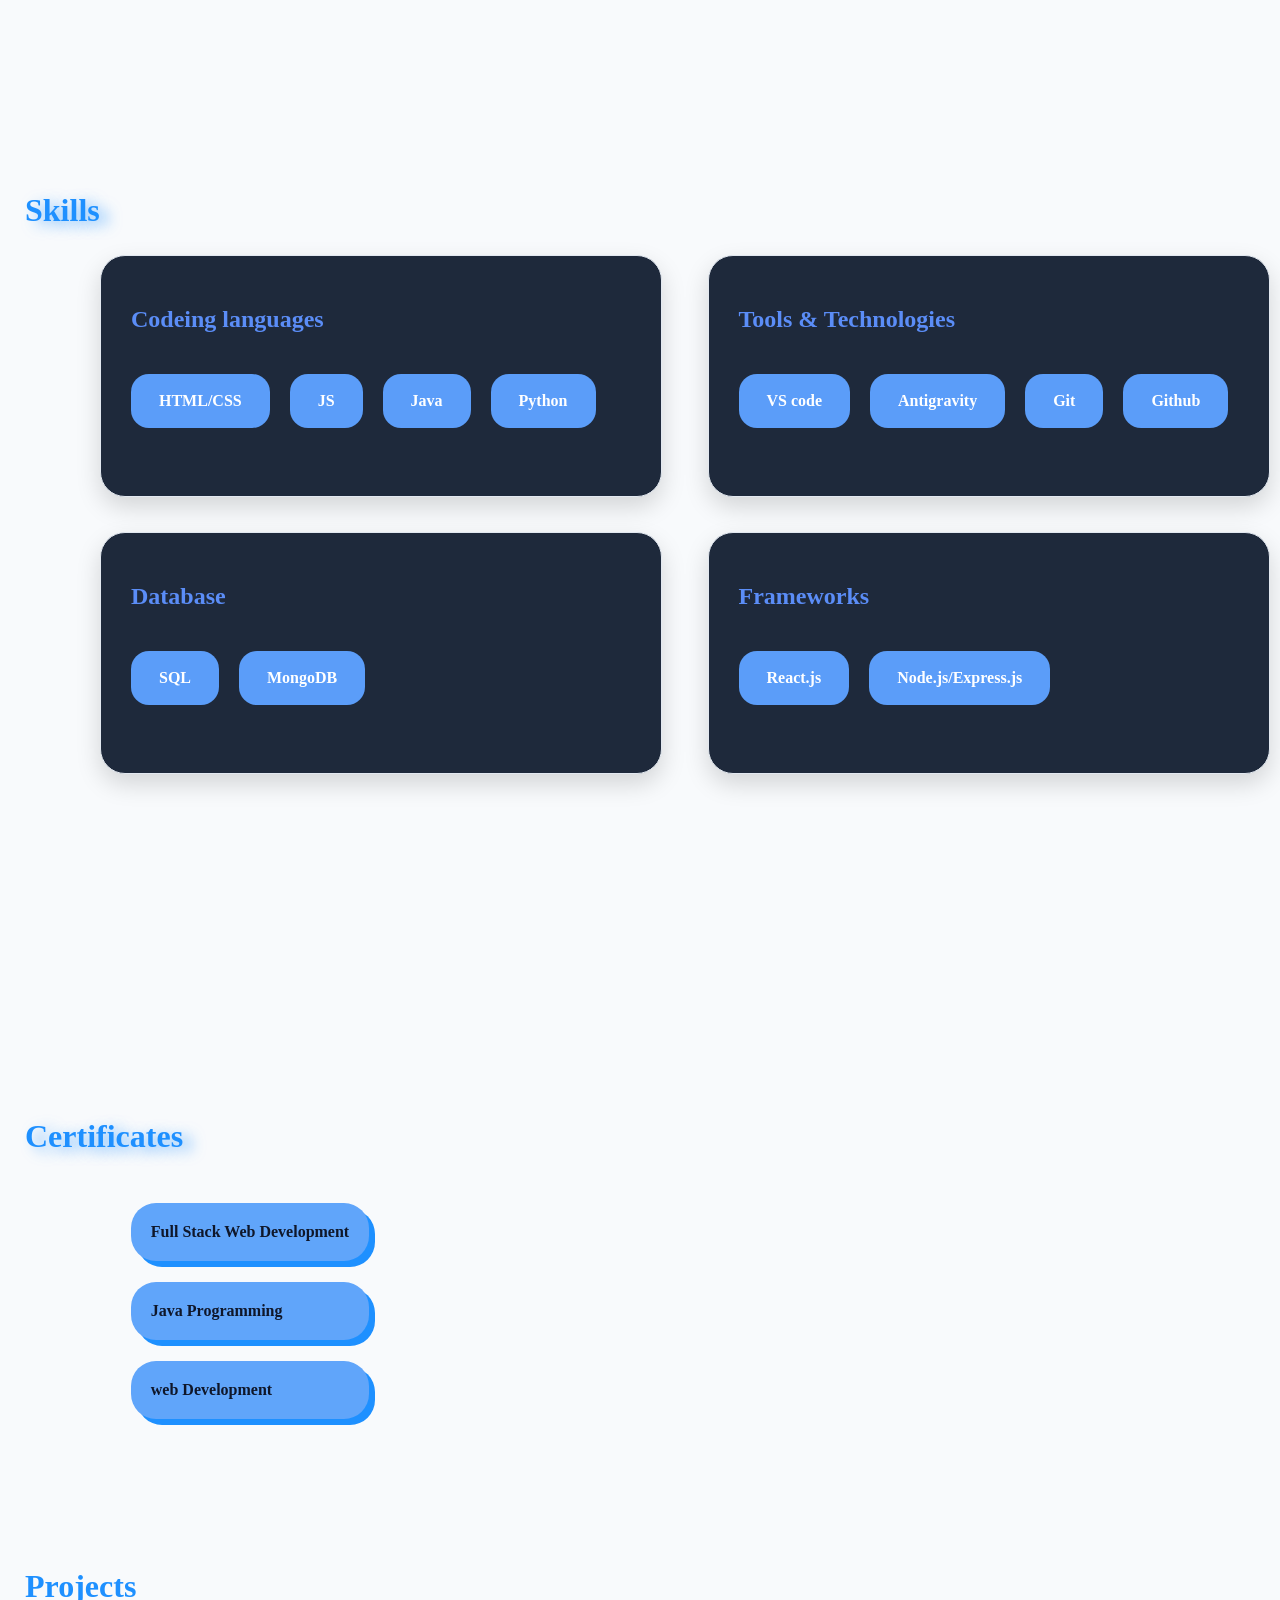
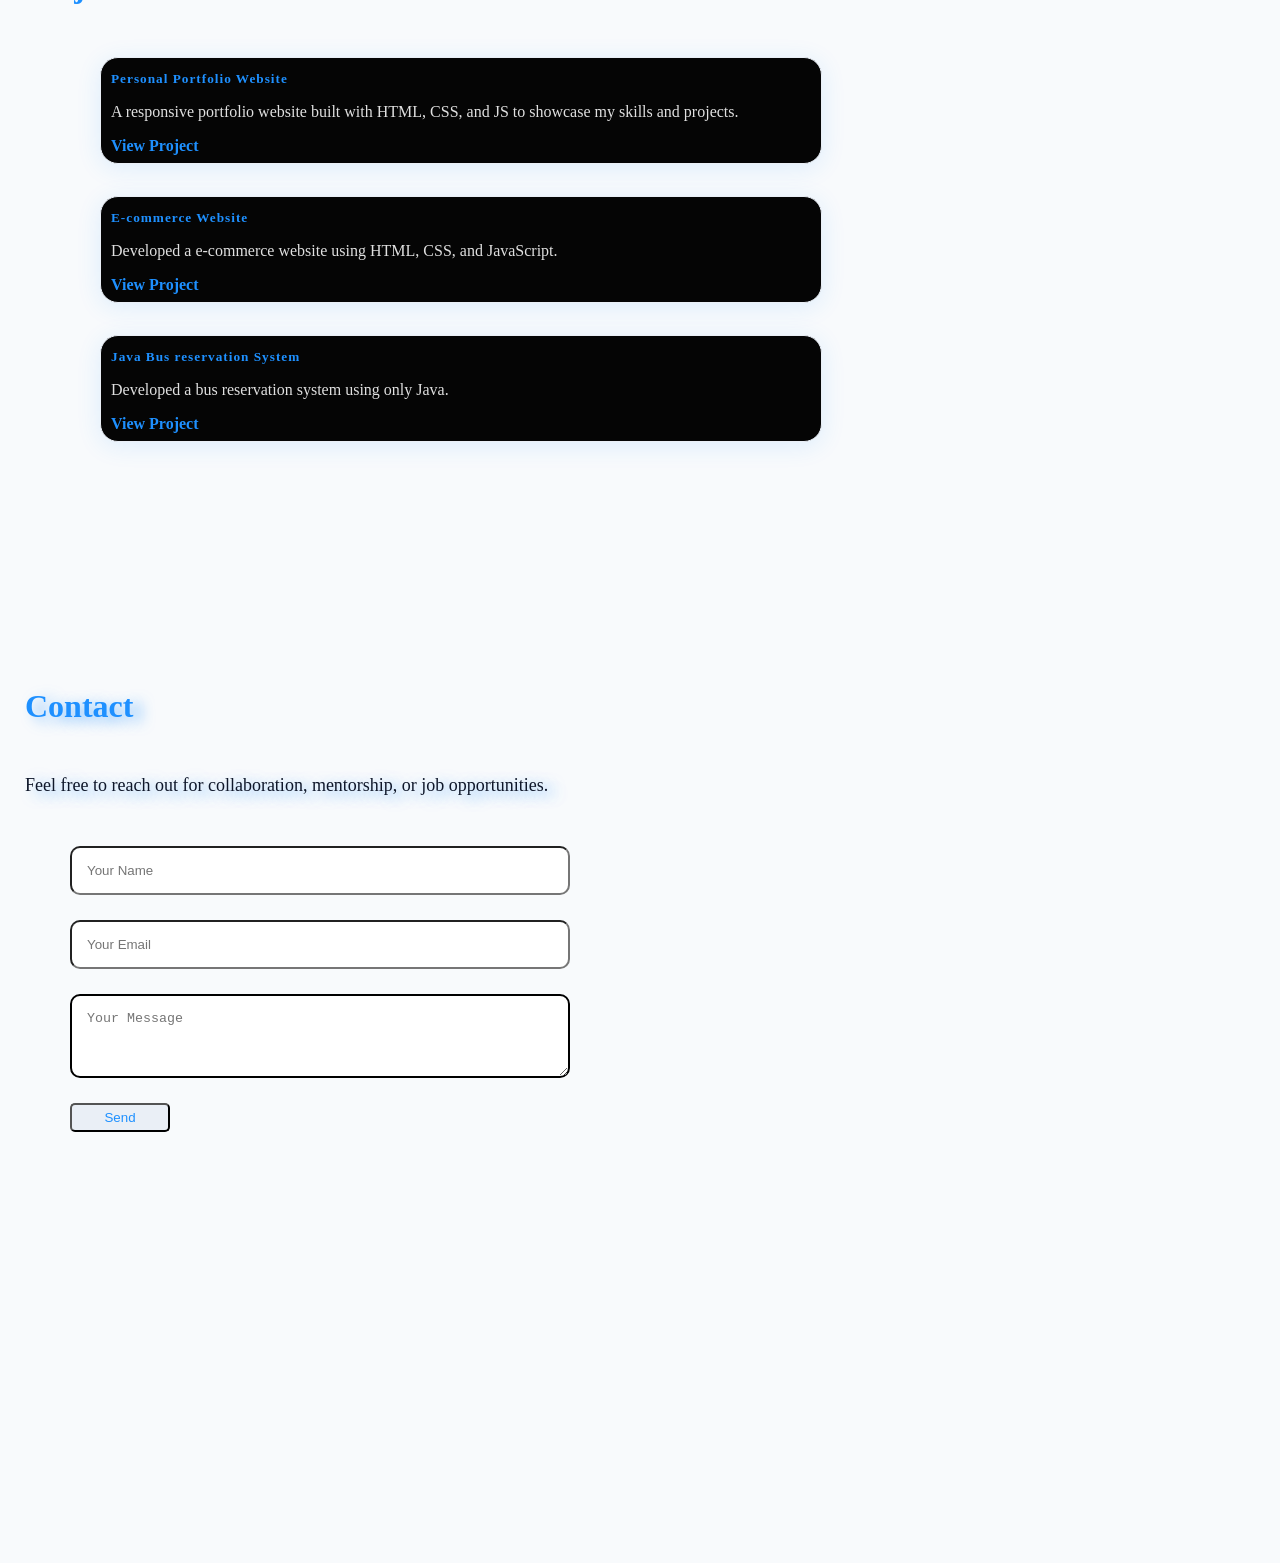
==== commit efdf6b01: "portfolio updated" ====
--- a/index.html
+++ b/index.html
@@ -39,7 +39,7 @@
                 <h1>Hi I'm <span style="color: #1e90ff;">Mohammed Arief</span> </h1>
                 <h4>Aspring Full stack development.I create responsive, user-friendly, and creative websites using
                     modern technologies.And welcome to my portfolio where you can explore my projects and skills.</h4>
-                <a href="Mohammed_Arief_Resume (1).pdf" download class="download-btn">
+                <a href="Resume_Arief.pdf" download class="download-btn">
                     Download Resume
                 </a>
 
--- a/myportfolio.css
+++ b/myportfolio.css
@@ -62,13 +62,13 @@
 }
 #Home{
     width: 100%;
-    height: 80vh;
+    height: 100vh;
     
     
 }
 #About{
     width: 100%;
-    height: 40vh;
+    height: 50vh;
     /* background-color: #F5F7FA; */
 }
 #links{
@@ -308,12 +308,12 @@
     border-radius: 25px;
     background-color: #60A5FA;
     transition: 0.1s; 
-    box-shadow: 6px 6px 0px 0px blue;
+    box-shadow: 6px 6px 0px 0px #1e90ff;
    
 }
 .cer h4:hover{
     transform: scaleY(1.2);
-    border: 3px solid darkblue;
+    border: 3px solid #1e90ff;
 }
 
 /* .projects{
@@ -397,6 +397,10 @@
         border-radius: 10px;
         
     }
+    .contact3 textarea{
+        padding: 15px;
+        border-radius: 10px;
+    }
     .contact3 input:hover, .contact3 textarea:hover{
         border: 3px solid #1e90ff;
     }
@@ -414,6 +418,7 @@
     padding: 5px;
     border-radius: 5px;
     background-color: #eaeff6;
+    color: #1e90ff;
 
 }
 .project1{
@@ -433,7 +438,7 @@
         gap: 15px;
         padding: 20px;
     }
-
+    
     .lists {
         position: static;
         flex-wrap: wrap;
@@ -442,15 +447,20 @@
         right: auto;
         margin: 0;
         width: 100%;
+        position: fixed;
+        z-index: 1000;
+        padding: 20px;
+        
     }
 
     .lists a {
         font-size: 0.95rem;
         padding: 8px 12px;
+        
     }
 
     .lists1 button {
-        margin-top: 0;
+        margin-top: 10px;
     }
 
     .home-objects,
@@ -462,7 +472,7 @@
         text-align: center;
     }
    .aboutme{
-    padding-top: 80px;
+    padding-top: 100px;
    }
 
     .home-objects {
@@ -472,6 +482,7 @@
     .contactlinks {
         gap: 20px;
     }
+    
 
     .Hleft,
     .Hright,
@@ -535,15 +546,25 @@
     }
 
     .sk {
-        flex-direction: column;
-        gap: 15px;
-        padding-left: 0;
-    }
-
-    .Skills h4 {
         width: 100%;
         max-width: 520px;
-        margin: 0 auto 16px;
+        padding: 20px;
+        margin: 0 auto;
+    }
+
+    .Skills {
+        padding-left: 20px;
+        padding-right: 20px;
+        gap: 20px;
+    }
+
+    .skill-items {
+        gap: 15px;
+    }
+
+    .skill-items h4 {
+        padding: 12px 18px;
+        font-size: 0.9rem;
     }
 
     .project-card {
@@ -619,7 +640,34 @@
     }
     .certificates{
         width: 300px;
-    } 
-    
-}
-
+    }
+    
+    .sk {
+        width: 300px;
+        max-width: 100%;
+        padding: 15px;
+    }
+
+    .Skills {
+        grid-template-columns: 1fr;
+        padding-left: 10px;
+        padding-right: 10px;
+        gap: 15px;
+    }
+
+    .sk h2 {
+        font-size: 1.2rem;
+    }
+
+    .skill-items {
+        gap: 10px;
+        flex-wrap: wrap;
+    }
+
+    .skill-items h4 {
+        padding: 10px 14px;
+        font-size: 0.85rem;
+    }
+    
+}
+
